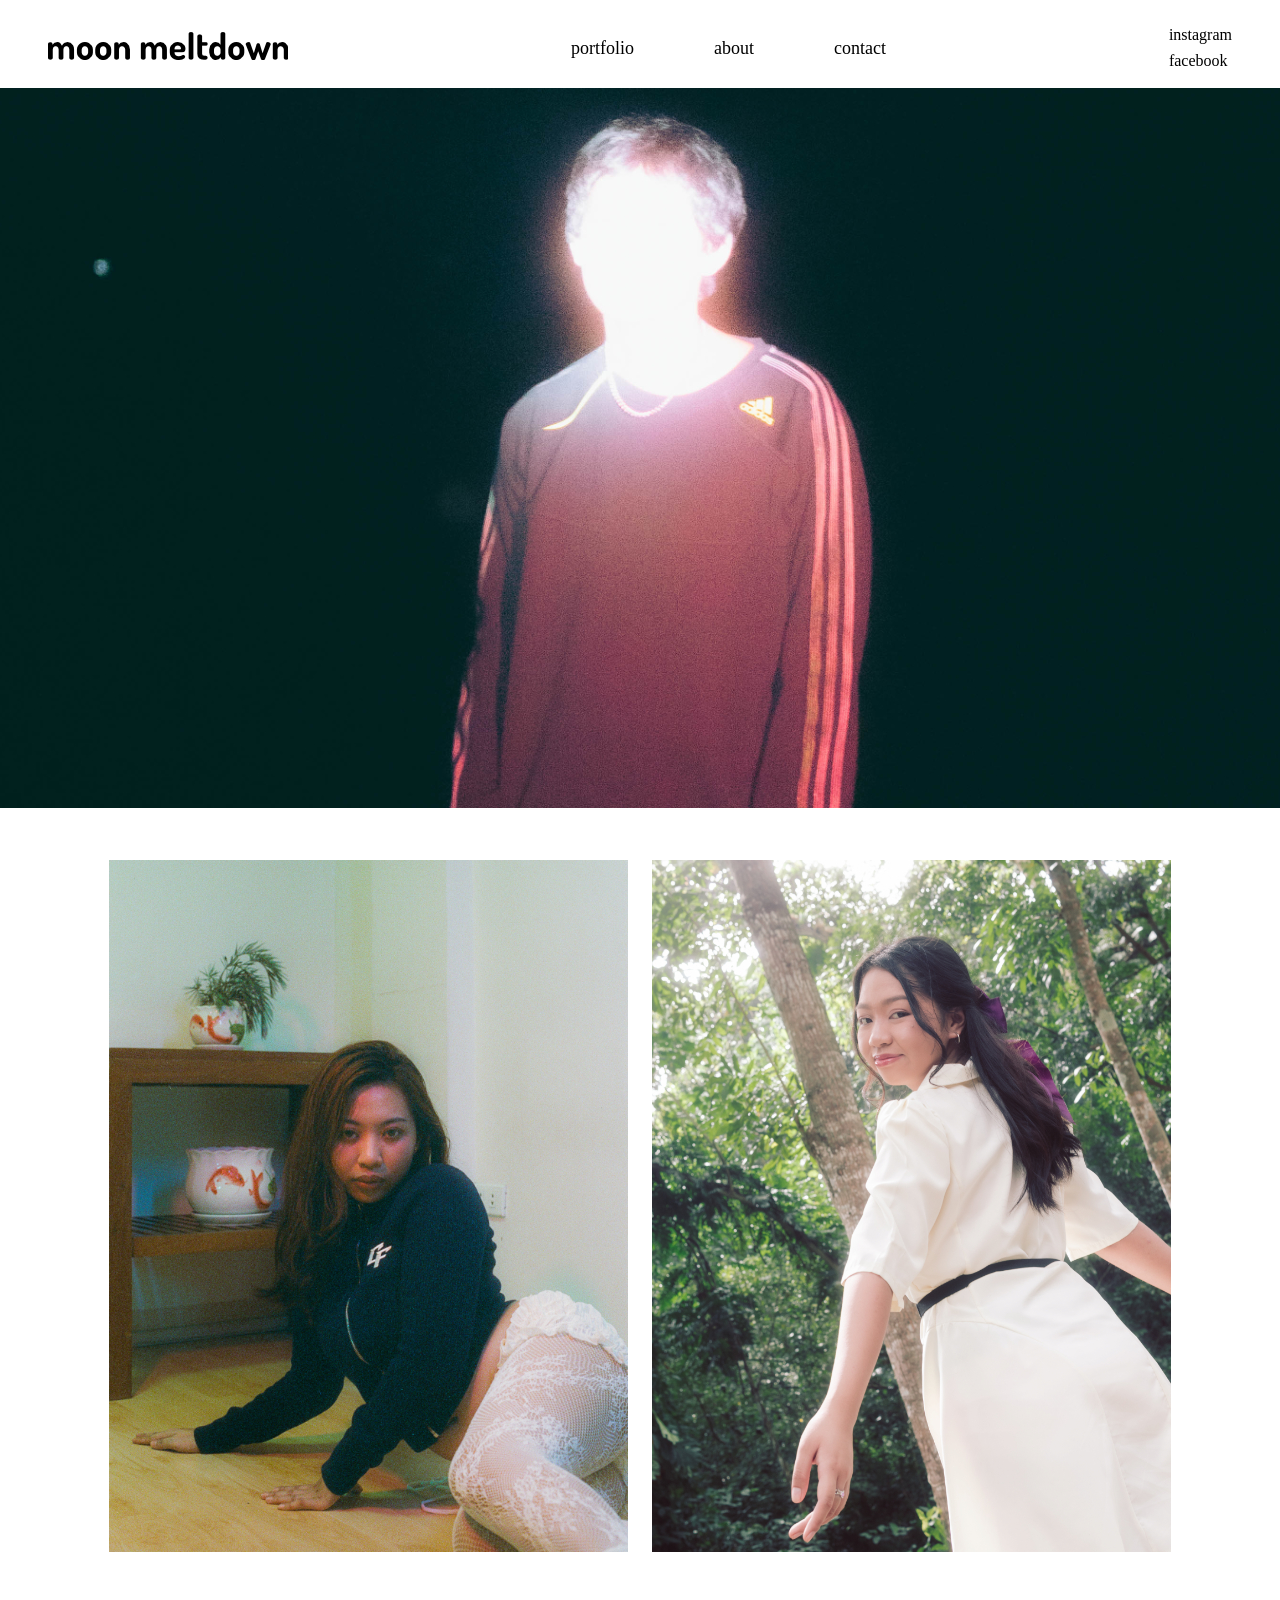
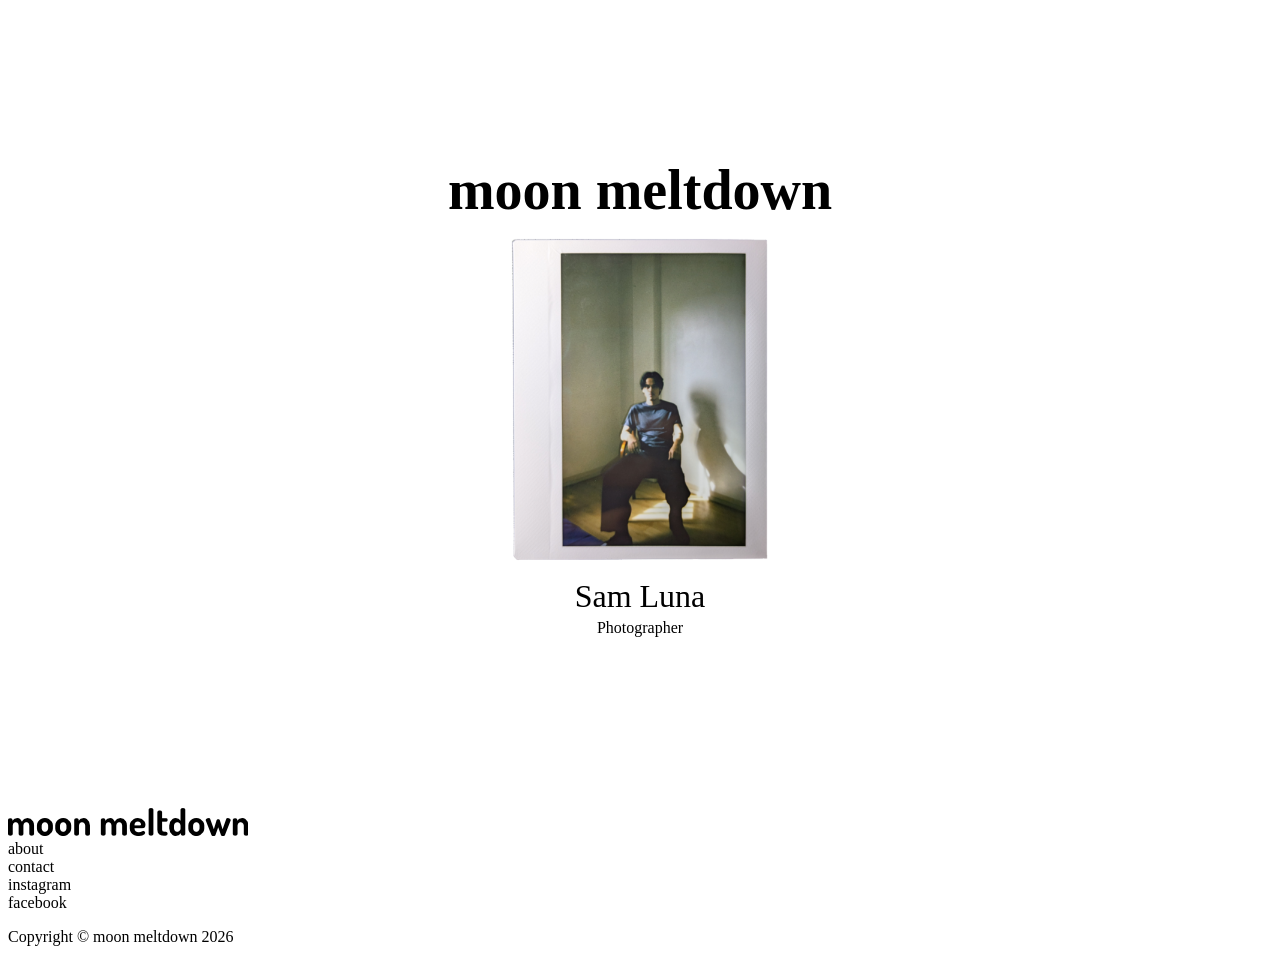
==== index.html @ 7ef4f593 "Finish basic landing page design of the website" ====
<!DOCTYPE HTML>

<html lang = "en">
    <head>
        <meta charset = "UTF-8">
        <title>moon meltdown</title>
        <link rel="stylesheet" href="style.css">
    </head>
    
    <body>
        
        <!-- Navigation -->
         <header class = "navigation-bar">

            <a class="mm-logo" href="index.html" rel = "noopener noreferrer" ><img src="mm-logo/mm-logo.png"  alt="mm-logo"></a>

            
            <ul class="global-navigation">
                <li><a href="index.html" rel = "noopener noreferrer">portfolio</a></li>
                <li><a href="index.html" rel = "noopener noreferrer" >about</a></li>
                <li><a href="index.html" rel = "noopener noreferrer">contact</a></li>
            </ul>
        <!-- Social Links -->
            <ul class="social-links">
                <li><a href="https://www.instagram.com/_spml/" target= "_blank" rel = "noopener noreferrer">instagram</a></li>
                <li><a href="https://www.facebook.com/moonmeltdown" target= "_blank" rel = "noopener noreferrer">facebook</a></li>
            </ul>
        </header>


        <!-- START OF HOME ELEMENTS -->

        <!-- Carousel Banner -->
        <div class="carousel">
            <img src="/banner-carousel-imgs/image3.jpg" class="carousel-image active" alt="Image 3">
        </div>


        <!-- Recent Works Section -->
        <section class="recent-works">
            <div class="recent-works-card-1">
            <img src="recent-works-section-imgs/whembley-in-october-1.jpg" alt="whembley-in-october-1">
            </div>

            <div class="recent-works-card-2">
            <img src="recent-works-section-imgs/ashley-pre-debut.jpg" alt="ashley-pre-debut-1">
            </div>
        </section>
        
        <!-- Info Section CTA -->
        <section class="information-section">

            <div class="info-card">
                <p class="mm-name">moon meltdown</p>
                <img src="/info-section-imgs/moon-meltdown.png" alt="moon-meltdown">

                <p class="photog-name">Sam Luna</p>
                <p class="photog-details">Photographer</p>
            </div>

        </section>


        <!-- Start of Footer Section -->
        <section class="footer-section">
            <a class="footer-logo" href="index.html"><img src="/mm-logo/mm-logo.png" alt="mm-logo"></a>

            <ul class="footer-nav">

                <!-- global nav for footer -->
                <div class="footer-gn">
                <li><a href="index.html" rel = "noopener noreferrer" >about</a></li>
                <li><a href="index.html" rel = "noopener noreferrer">contact</a></li>
                </div>
                <!-- footer social links -->
                <div class="footer-sl">
                <li><a href="https://www.instagram.com/_spml/" target= "_blank" rel = "noopener noreferrer">instagram</a></li>
                <li><a href="https://www.facebook.com/moonmeltdown" target= "_blank" rel = "noopener noreferrer">facebook</a></li>
                </div>

            </ul>
        </section>

        <div class="mm-copyright">
            <p> Copyright © moon meltdown 2026
        </div>


    </body>
---- style.css ----
/* Navigation Bar */
ul{
    list-style:none;
    margin:0;
    padding:0;
}


a{
    text-decoration: none;
    color:black;
}

img{

}

/* moonmeltdown text */
.navigation-bar{
    display:flex;
    justify-content: space-between;

    font-family: Dosis;

    height: 80px;
    align-items: center;
    padding-left: 40px;
    padding-right: 40px;

}

.global-navigation{
    display:flex;
    flex-direction: row;

    font-size: 1.125rem;
    font-weight: 500;

    gap:80px;
    padding:0px;
}

.social-links{
    display:flex;
    flex-direction: column;

    font-size: 1rem;
    font-weight:300;

    gap:8px;
    padding:0px;
}


/* CAROUSEL BANNER */
.carousel{
    display:flex;
    justify-content: center;
    
}

/* RECENT WORKS */
.recent-works{
    height: 800px;
    display:flex;
    justify-content: center;
    align-items: center;

    gap:24px;
}


/* INFO SECTION */

.information-section{
    height: 800px;
    display:flex;
    justify-content: center;
    align-items: center;
}

.info-card{
    height:500px;
    display:flex;
    flex-direction: column;
    align-items: center;

    font-family: dosis;
}

.info-card img{
    margin:16px;
}

.mm-name{
    font-weight: bold;
    font-size: 3.5rem;
    margin:0;


}
.photog-name{
    font-weight: 500;
    font-size: 2rem;
    
    margin:0px;

}
.photog-details{
    margin-top:4px;
    margin-bottom:0px
}
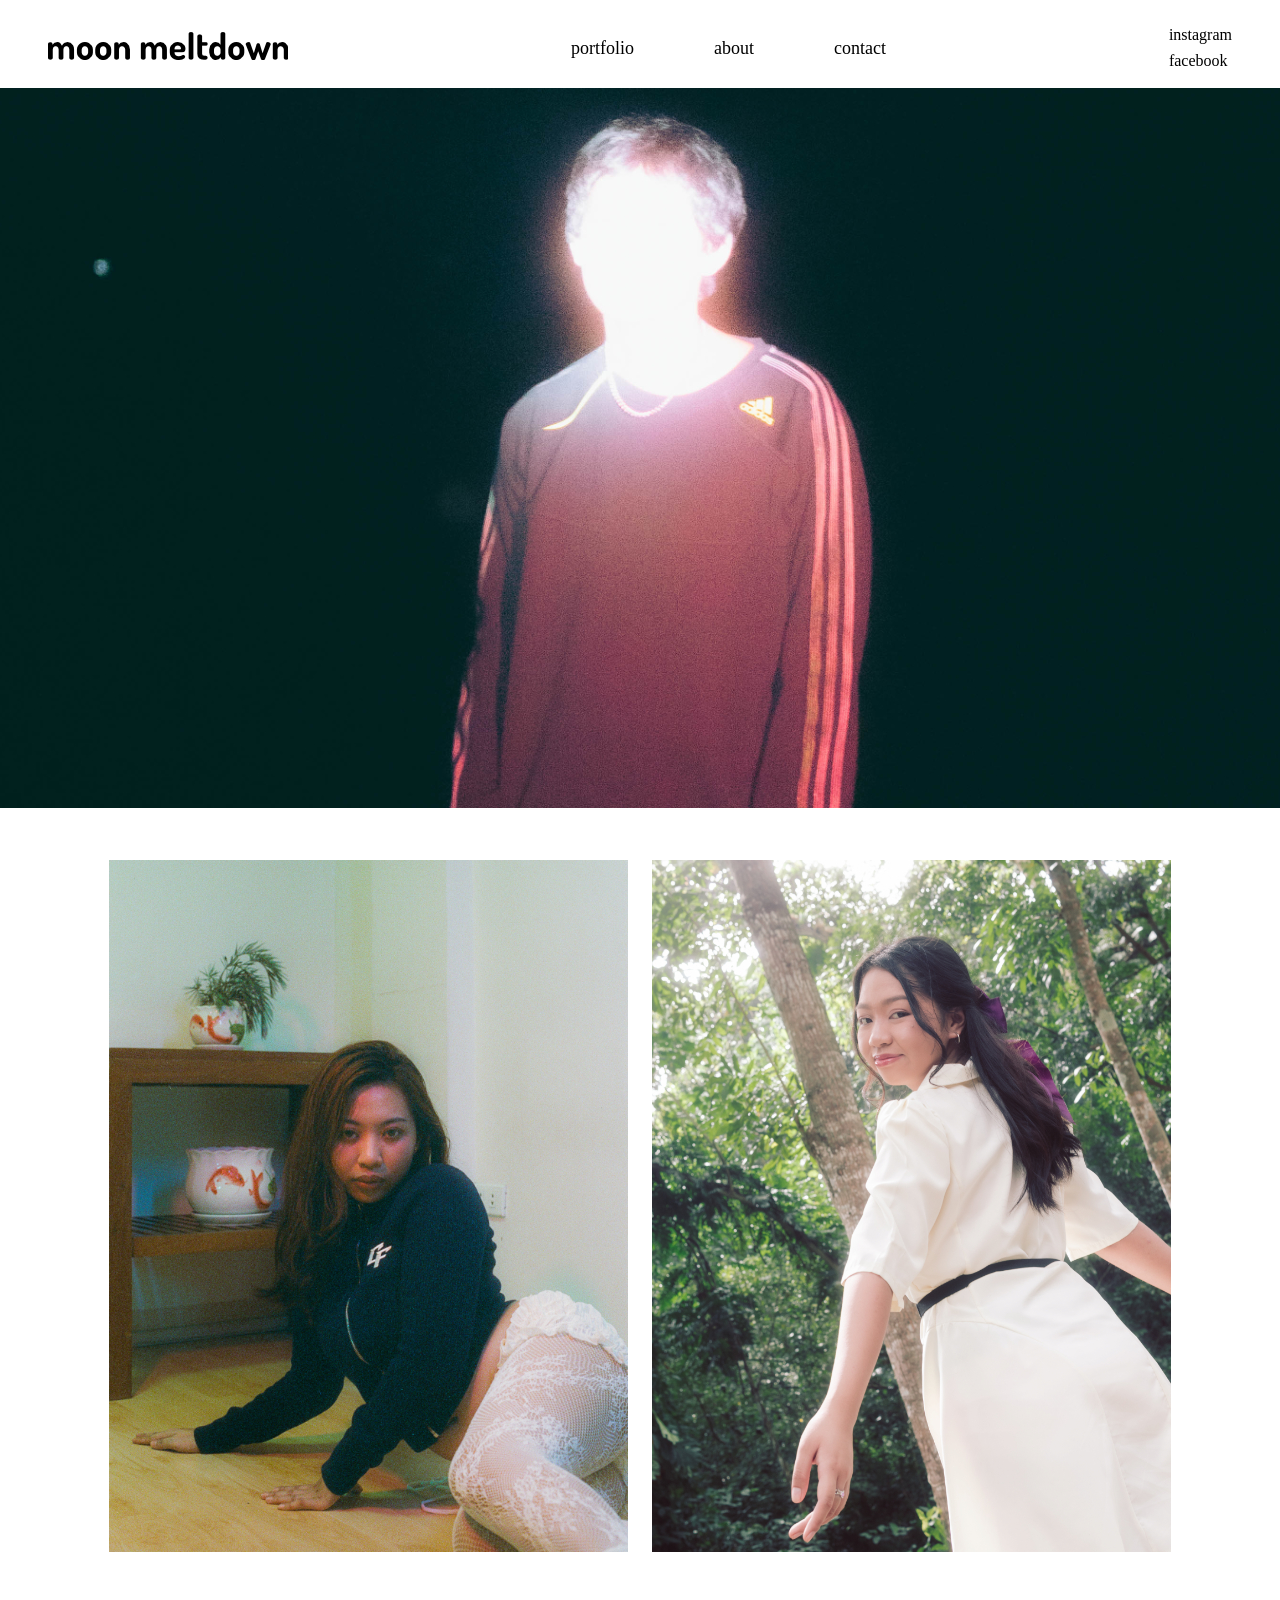
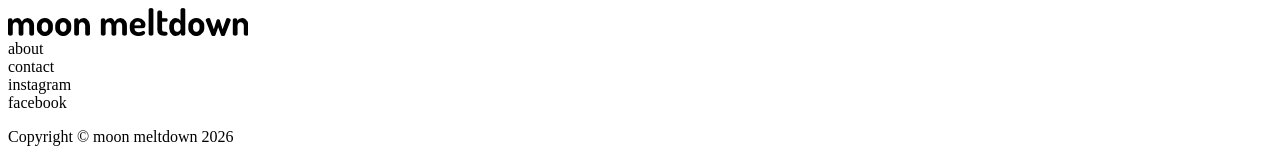
==== commit c9dac87b: "add about page and modified index" ====
--- a/index.html
+++ b/index.html
@@ -17,7 +17,7 @@
             
             <ul class="global-navigation">
                 <li><a href="index.html" rel = "noopener noreferrer">portfolio</a></li>
-                <li><a href="index.html" rel = "noopener noreferrer" >about</a></li>
+                <li><a href="about-page.html" rel = "noopener noreferrer" >about</a></li>
                 <li><a href="index.html" rel = "noopener noreferrer">contact</a></li>
             </ul>
         <!-- Social Links -->
@@ -32,7 +32,7 @@
 
         <!-- Carousel Banner -->
         <div class="carousel">
-            <img src="/banner-carousel-imgs/image3.jpg" class="carousel-image active" alt="Image 3">
+            <img src="banner-carousel-imgs/image3.jpg" class="carousel-image active" alt="Image 3">
         </div>
 
 
@@ -47,23 +47,11 @@
             </div>
         </section>
         
-        <!-- Info Section CTA -->
-        <section class="information-section">
-
-            <div class="info-card">
-                <p class="mm-name">moon meltdown</p>
-                <img src="/info-section-imgs/moon-meltdown.png" alt="moon-meltdown">
-
-                <p class="photog-name">Sam Luna</p>
-                <p class="photog-details">Photographer</p>
-            </div>
-
-        </section>
 
 
         <!-- Start of Footer Section -->
         <section class="footer-section">
-            <a class="footer-logo" href="index.html"><img src="/mm-logo/mm-logo.png" alt="mm-logo"></a>
+            <a class="footer-logo" href="index.html"><img src="mm-logo/mm-logo.png" alt="mm-logo"></a>
 
             <ul class="footer-nav">
 
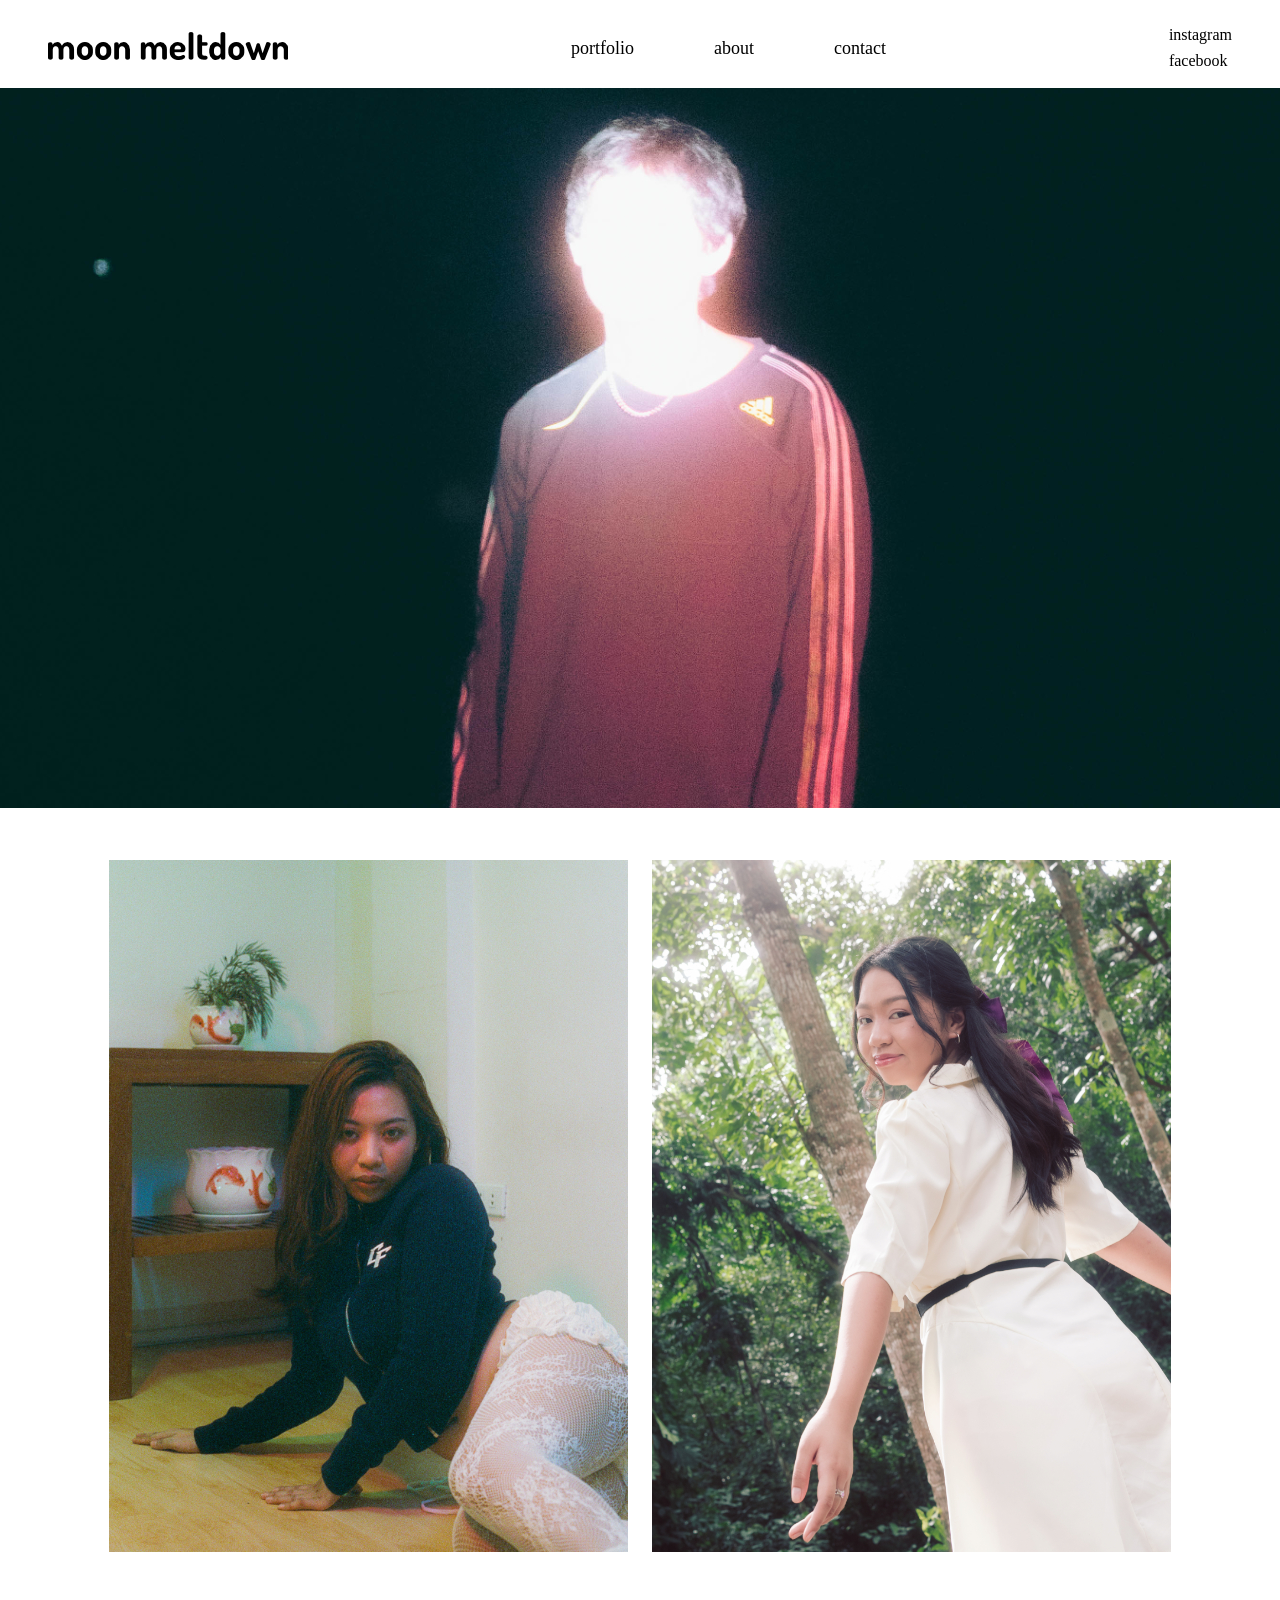
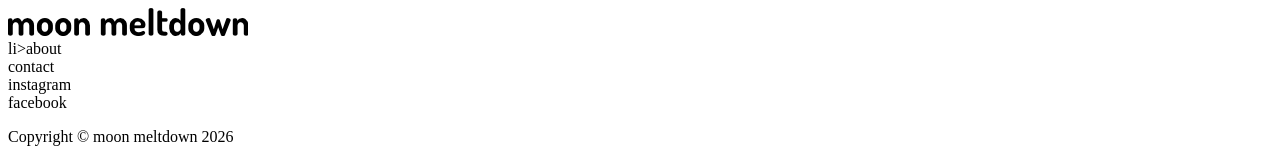
==== commit 4f1f21cc: "modify index and move inf section image" ====
--- a/index.html
+++ b/index.html
@@ -17,7 +17,7 @@
             
             <ul class="global-navigation">
                 <li><a href="index.html" rel = "noopener noreferrer">portfolio</a></li>
-                <li><a href="about-page.html" rel = "noopener noreferrer" >about</a></li>
+                <li><a href="/moon-meltdown/about-page/about-page.html" rel = "noopener noreferrer" >about</a></li>
                 <li><a href="index.html" rel = "noopener noreferrer">contact</a></li>
             </ul>
         <!-- Social Links -->
@@ -57,7 +57,7 @@
 
                 <!-- global nav for footer -->
                 <div class="footer-gn">
-                <li><a href="index.html" rel = "noopener noreferrer" >about</a></li>
+                li><a href="/moon-meltdown/about-page/about-page.html" rel = "noopener noreferrer" >about</a></li>
                 <li><a href="index.html" rel = "noopener noreferrer">contact</a></li>
                 </div>
                 <!-- footer social links -->
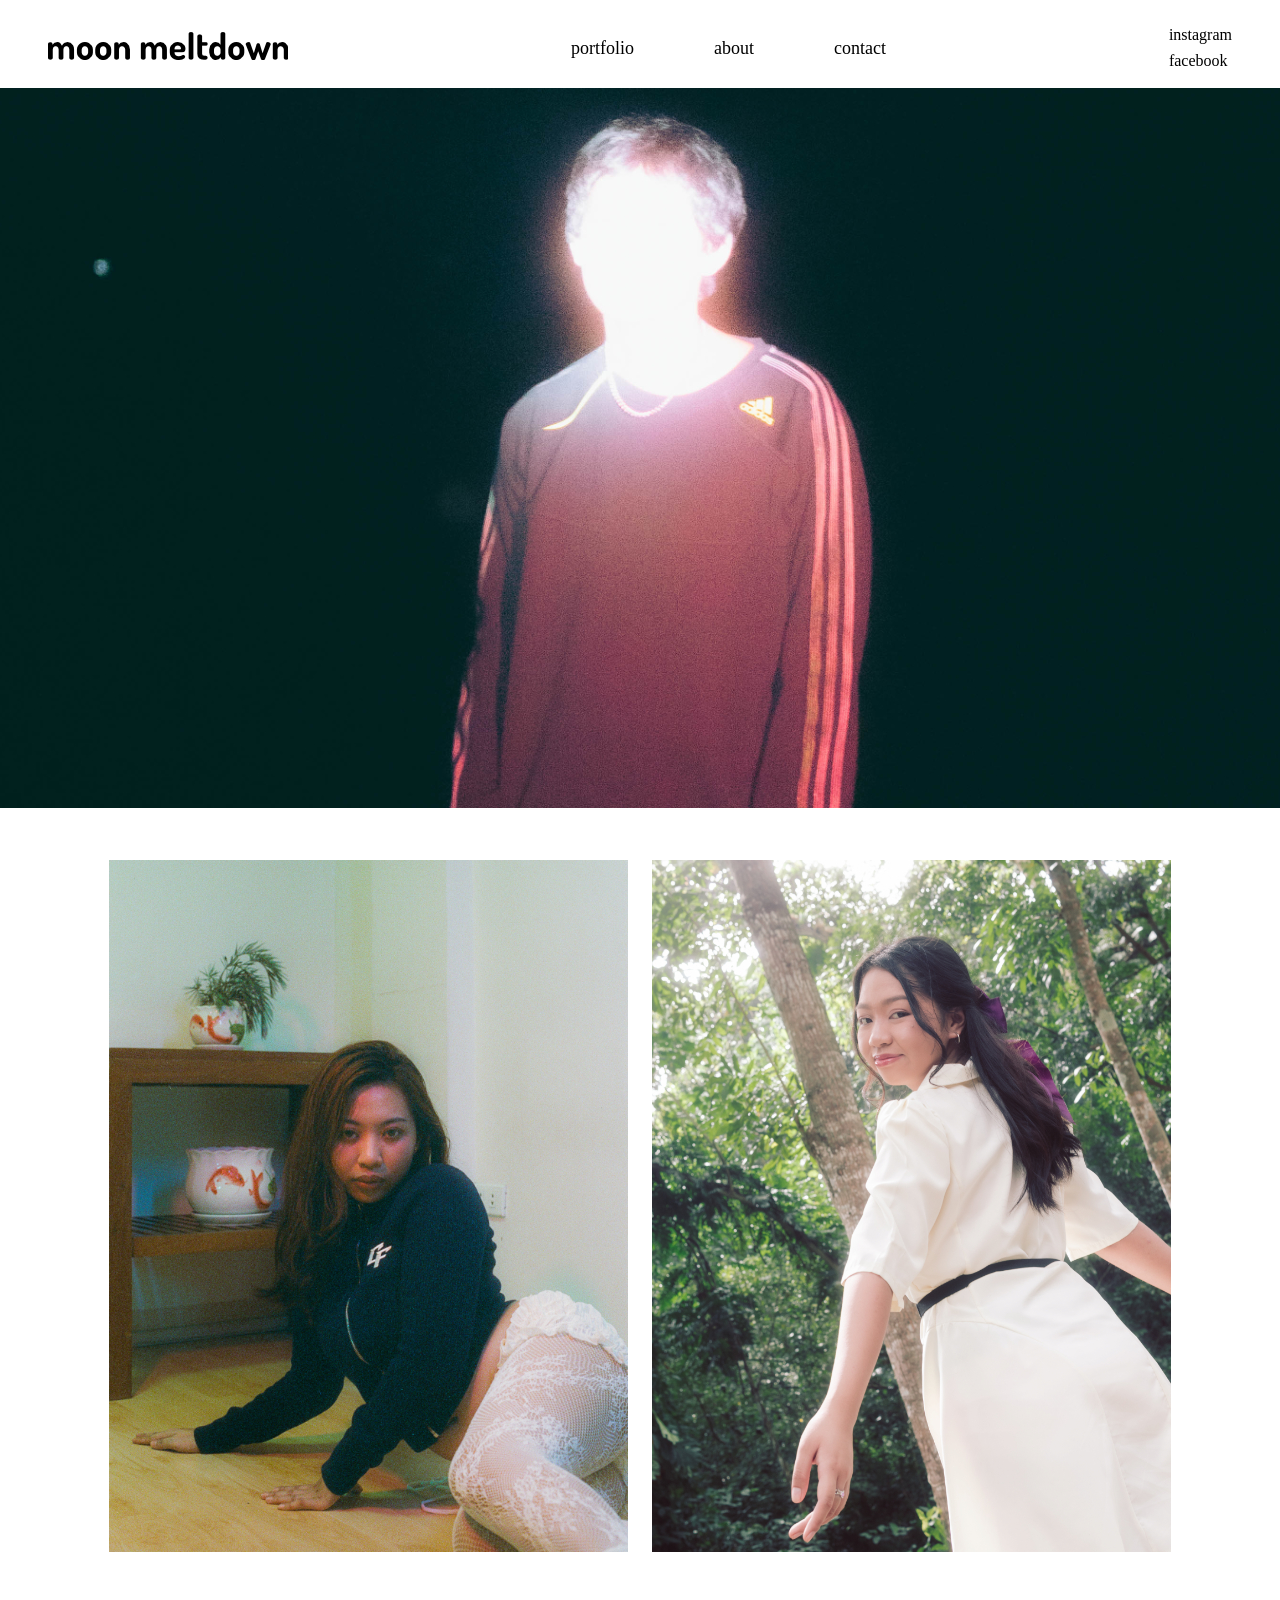
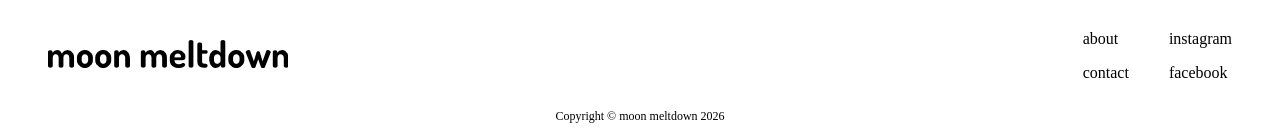
==== commit d97037f8: "add style sheet for about page" ====
--- a/index.html
+++ b/index.html
@@ -57,7 +57,7 @@
 
                 <!-- global nav for footer -->
                 <div class="footer-gn">
-                li><a href="/moon-meltdown/about-page/about-page.html" rel = "noopener noreferrer" >about</a></li>
+                <li><a href="/moon-meltdown/about-page/about-page.html" rel = "noopener noreferrer" >about</a></li>
                 <li><a href="index.html" rel = "noopener noreferrer">contact</a></li>
                 </div>
                 <!-- footer social links -->
@@ -65,13 +65,12 @@
                 <li><a href="https://www.instagram.com/_spml/" target= "_blank" rel = "noopener noreferrer">instagram</a></li>
                 <li><a href="https://www.facebook.com/moonmeltdown" target= "_blank" rel = "noopener noreferrer">facebook</a></li>
                 </div>
+            </ul>
 
-            </ul>
         </section>
-
-        <div class="mm-copyright">
-            <p> Copyright © moon meltdown 2026
-        </div>
+        
+        <div class="mm-copyright"><p> Copyright © moon meltdown 2026</p></div>
+        <!-- End of Footer Section -->
 
 
     </body>
--- a/style.css
+++ b/style.css
@@ -11,9 +11,7 @@
     color:black;
 }
 
-img{
 
-}
 
 /* moonmeltdown text */
 .navigation-bar{
@@ -70,43 +68,38 @@
 }
 
 
-/* INFO SECTION */
+/* FOOTER SECTION */
+.footer-section{
+    display:flex;
+    justify-content: space-between;
+    align-items: center;
 
-.information-section{
-    height: 800px;
+    height:96px;
+    padding-left: 40px;
+    padding-right: 40px;
+}
+
+.footer-nav{
+    display:flex;
+    gap:40px;
+}
+
+.footer-gn, .footer-sl{
+    display:flex;
+    flex-direction: column;
+    gap: 16px;
+
+}
+
+.mm-copyright{
     display:flex;
     justify-content: center;
     align-items: center;
-}
+    height:24px;
+    font-size: 12px;
 
-.info-card{
-    height:500px;
-    display:flex;
-    flex-direction: column;
-    align-items: center;
-
-    font-family: dosis;
-}
-
-.info-card img{
-    margin:16px;
-}
-
-.mm-name{
-    font-weight: bold;
-    font-size: 3.5rem;
-    margin:0;
-
-
-}
-.photog-name{
-    font-weight: 500;
-    font-size: 2rem;
     
+    gap:0px;
     margin:0px;
 
-}
-.photog-details{
-    margin-top:4px;
-    margin-bottom:0px
-}
+}
